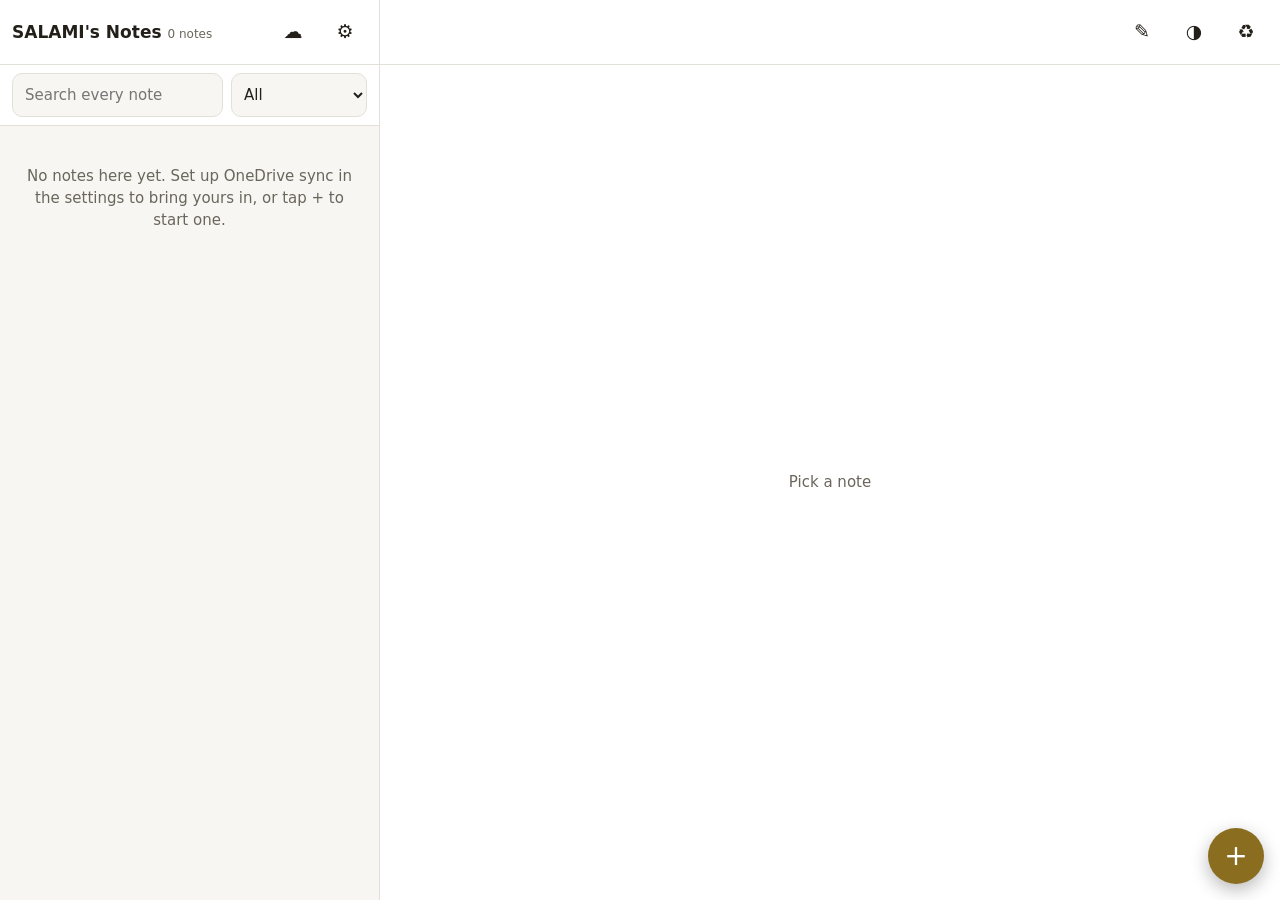
==== index.html @ 0e50c993 "Sticky Notes web app: phone and browser front end for the OneDrive notes Reads and writes the same n" ====
<!doctype html>
<html lang="en-GB">
<head>
<meta charset="utf-8">
<meta name="viewport" content="width=device-width, initial-scale=1, viewport-fit=cover">
<meta name="theme-color" content="#f7f6f2">
<title>SALAMI&#39;s Notes</title>
<link rel="manifest" href="manifest.webmanifest">
<link rel="icon" href="favicon-32.png" sizes="32x32">
<link rel="apple-touch-icon" href="apple-touch-icon.png">
<meta name="apple-mobile-web-app-capable" content="yes">
<meta name="apple-mobile-web-app-title" content="SALAMI's Notes">
<link rel="stylesheet" href="styles.css">
</head>
<body>
<div id="app">

  <section id="listScreen" class="screen on">
    <header class="bar">
      <h1>SALAMI&#39;s Notes <span class="sub" id="countSub"></span></h1>
      <button class="icon" id="sync" title="Sync with OneDrive">&#x2601;</button>
      <button class="icon" id="settings" title="Sync settings">&#x2699;</button>
    </header>
    <div class="filters">
      <input id="q" type="search" placeholder="Search every note" autocomplete="off" enterkeyhint="search">
      <select id="kind" aria-label="Category">
        <option value="all">All</option>
        <option value="today">Today's List</option>
        <option value="todo">To-do lists</option>
        <option value="tracker">Task trackers</option>
        <option value="monthly">Monthly lists</option>
        <option value="note">Notes</option>
      </select>
    </div>
    <div id="syncLine" class="syncline" hidden></div>
    <div id="list"></div>
    <button id="add" title="New">+</button>
  </section>

  <section id="noteScreen" class="screen off">
    <header class="bar" id="noteBar">
      <button class="icon" id="back">&#x2190;</button>
      <h1 id="noteTitle">&nbsp;<span class="sub" id="noteSub"></span></h1>
      <button class="icon" id="rename" title="Rename">&#x270e;</button>
      <button class="icon" id="colour" title="Colour">&#x25d1;</button>
      <button class="icon" id="del" title="Delete">&#x267b;</button>
    </header>
    <div id="noteBody"><div class="ph">Pick a note</div></div>
  </section>

</div>

<div id="sheet"><div class="inner">
  <button data-new="note"><span class="sw" style="background:#F7E06A"></span> New note</button>
  <button data-new="todo"><span class="sw" style="background:#AEE09F"></span> New to-do list</button>
  <button data-new="today"><span class="sw" style="background:#AEE09F"></span> Today's List</button>
  <button data-new="tracker"><span class="sw" style="background:#A4D3FA"></span> New task tracker</button>
  <button data-new="monthly"><span class="sw" style="background:#CBB8FF"></span> New monthly activity list</button>
</div></div>

<div id="cfg" class="sheet"><div class="inner pane">
  <h2>OneDrive sync</h2>
  <p id="cfgWho" class="hint"></p>
  <label>Client ID <small>from your Azure app registration</small>
    <input id="cfgId" placeholder="00000000-0000-0000-0000-000000000000" autocomplete="off" spellcheck="false"></label>
  <label>Notes folder in OneDrive
    <input id="cfgPath" placeholder="Personal Development/StickyNotes" autocomplete="off" spellcheck="false"></label>
  <p class="hint">Redirect URI to register in Azure: <code id="cfgRedirect"></code></p>
  <div class="cfgRow">
    <button id="cfgSave" class="primary">Save</button>
    <button id="cfgIn">Sign in</button>
    <button id="cfgCheck">Check folder</button>
    <button id="cfgOut">Sign out</button>
    <button id="cfgSeed">Re-read local folder</button>
    <button id="cfgClose">Close</button>
  </div>
  <h2 style="margin-top:18px">Alarms</h2>
  <p class="hint" id="cfgNotif"></p>
  <div class="cfgRow">
    <button id="cfgAsk">Allow notifications</button>
    <button id="cfgInstall" hidden>Install app</button>
  </div>
  <p id="cfgMsg" class="hint"></p>
</div></div>

<script type="module" src="app.js"></script>
</body>
</html>
---- styles.css ----
/* Sticky Notes, on the phone and the desktop.
   Mobile first: one column, big tap targets. Wider screens get the list and the open
   note side by side. Colours follow the Windows app's palette so a note looks the same. */

:root {
  --bg: #f7f6f2;
  --panel: #ffffff;
  --line: #e3e0d8;
  --ink: #23201a;
  --dim: #6b665c;
  --accent: #8a6d1f;
  --tap: 44px;
  color-scheme: light dark;
}
@media (prefers-color-scheme: dark) {
  :root { --bg: #171614; --panel: #201f1c; --line: #35332e; --ink: #ece9e1; --dim: #9c968a; --accent: #d9bc62; }
}

* { box-sizing: border-box; -webkit-tap-highlight-color: transparent; }
html, body { height: 100%; margin: 0; }
body {
  font: 15px/1.45 "Segoe UI", system-ui, -apple-system, Roboto, sans-serif;
  background: var(--bg); color: var(--ink);
  overscroll-behavior-y: none;
}
button, input, textarea, select { font: inherit; color: inherit; }
button { cursor: pointer; border: 0; background: none; }

/* --- app frame --------------------------------------------------------------------- */
#app { display: flex; flex-direction: column; height: 100%; }
.screen { display: none; flex-direction: column; min-height: 0; flex: 1; }
.screen.on { display: flex; }

.bar {
  display: flex; align-items: center; gap: 8px;
  padding: 10px 12px; background: var(--panel); border-bottom: 1px solid var(--line);
  padding-top: max(10px, env(safe-area-inset-top));
}
.bar h1 {
  font-size: 17px; margin: 0; font-weight: 600; flex: 1; min-width: 0;
  white-space: nowrap; overflow: hidden; text-overflow: ellipsis;
}
.bar .sub { font-size: 12px; color: var(--dim); font-weight: 400; white-space: nowrap; }
.icon {
  min-width: var(--tap); height: var(--tap); border-radius: 10px;
  display: grid; place-items: center; font-size: 19px; color: var(--ink);
}
.icon:active { background: var(--line); }

.filters { display: flex; gap: 8px; padding: 8px 12px; background: var(--panel); border-bottom: 1px solid var(--line); }
#q {
  flex: 1; min-width: 0; height: var(--tap); padding: 0 12px;
  border: 1px solid var(--line); border-radius: 10px; background: var(--bg);
}
#kind { height: var(--tap); padding: 0 8px; border: 1px solid var(--line); border-radius: 10px; background: var(--bg); }

/* --- the list --------------------------------------------------------------------- */
#list { overflow-y: auto; flex: 1; -webkit-overflow-scrolling: touch; padding-bottom: 96px; }
.group {
  position: sticky; top: 0; z-index: 1;
  padding: 10px 14px 6px; font-size: 12px; font-weight: 700; letter-spacing: .04em;
  text-transform: uppercase; color: var(--accent); background: var(--bg);
}
.group .n { color: var(--dim); font-weight: 400; }
.card {
  display: block; width: 100%; text-align: left;
  padding: 12px 14px; border-bottom: 1px solid var(--line); background: var(--panel);
  border-left: 5px solid var(--swatch, transparent);
}
.card:active { background: var(--bg); }
.card .t { font-weight: 600; display: flex; gap: 8px; align-items: baseline; }
.card .t .count { font-weight: 400; color: var(--dim); font-size: 13px; }
.card .m { color: var(--dim); font-size: 13px; margin-top: 2px; display: flex; gap: 10px; }
.card .hit { color: var(--ink); font-size: 13px; margin-top: 4px; opacity: .85; }
mark { background: #ffe9a3; color: inherit; border-radius: 3px; }
@media (prefers-color-scheme: dark) { mark { background: #5c4a12; } }
.empty { padding: 40px 20px; text-align: center; color: var(--dim); }

/* --- floating add ------------------------------------------------------------------ */
#add {
  position: fixed; right: 16px; bottom: calc(16px + env(safe-area-inset-bottom));
  width: 56px; height: 56px; border-radius: 28px; font-size: 28px; line-height: 1;
  background: var(--accent); color: #fff; box-shadow: 0 6px 18px rgba(0,0,0,.28);
}
.syncline {
  padding: 8px 14px; font-size: 13px; color: var(--dim);
  background: var(--panel); border-bottom: 1px solid var(--line);
}
.syncline.bad { color: #b42318; }
.syncline.busy::after { content: ' ...'; }

.pane h2 { font: 600 17px "Segoe UI", sans-serif; margin: 6px 0 10px; }
.pane label { display: block; margin: 10px 0; font-size: 13px; color: var(--dim); }
.pane label small { opacity: .8; }
.pane input {
  display: block; width: 100%; height: var(--tap); margin-top: 4px; padding: 0 12px;
  border: 1px solid var(--line); border-radius: 10px; background: var(--bg); color: var(--ink);
}
.pane code { word-break: break-all; }
.cfgRow { display: flex; flex-wrap: wrap; gap: 8px; margin-top: 12px; }
.cfgRow button {
  padding: 10px 14px; border-radius: 10px; background: var(--line); font-size: 14px;
}
.cfgRow button.primary { background: var(--accent); color: #fff; font-weight: 600; }

#sheet, .sheet {
  position: fixed; inset: 0; background: rgba(0,0,0,.4); display: none;
  align-items: flex-end; z-index: 10;
}
#sheet.on, .sheet.on { display: flex; }
#sheet .inner, .sheet .inner {
  background: var(--panel); width: 100%; border-radius: 16px 16px 0 0; padding: 8px 8px calc(8px + env(safe-area-inset-bottom));
}
.sheet .inner.pane { padding: 16px 16px calc(16px + env(safe-area-inset-bottom)); max-height: 88vh; overflow-y: auto; }
#sheet button {
  display: flex; gap: 12px; align-items: center; width: 100%; padding: 14px 16px;
  border-radius: 12px; font-size: 16px; text-align: left;
}
#sheet button:active { background: var(--bg); }
#sheet .sw { width: 14px; height: 14px; border-radius: 4px; }

/* --- the open note ------------------------------------------------------------------ */
#noteBar { background: var(--noteBar, var(--panel)); }
#noteBody { flex: 1; min-height: 0; overflow-y: auto; background: var(--noteBg, var(--panel)); }
#noteBody.pad { padding: 12px 14px calc(24px + env(safe-area-inset-bottom)); }
#text {
  width: 100%; min-height: 100%; border: 0; outline: 0; resize: none;
  background: transparent; color: var(--noteInk, var(--ink));
  padding: 14px; font-size: 16px; line-height: 1.5;
}
.stamp { color: var(--dim); font-weight: 600; margin: 14px 0 6px; font-size: 13px; }

/* to-do rows */
.row { display: flex; gap: 10px; align-items: flex-start; padding: 10px 4px; border-bottom: 1px solid rgba(0,0,0,.07); }
.row .box {
  width: 26px; height: 26px; flex: none; border: 2px solid currentColor; border-radius: 7px;
  display: grid; place-items: center; font-size: 16px; opacity: .75; margin-top: 1px;
}
.row.done .label { text-decoration: line-through; opacity: .5; }
.row .label { flex: 1; min-width: 0; word-break: break-word; }
.row .chips { display: flex; flex-wrap: wrap; gap: 6px; margin-top: 4px; }
.chip {
  font-size: 11px; padding: 2px 7px; border-radius: 999px;
  background: rgba(0,0,0,.08); color: inherit; opacity: .8; white-space: nowrap;
}
.chip.late { background: #d4322c; color: #fff; opacity: 1; }
.chip.soon { background: #b8791a; color: #fff; opacity: 1; }
.count { padding: 10px 4px; color: var(--dim); font-size: 13px; }

/* tracker sections */
.sec { margin: 16px 0 4px; font-size: 12px; font-weight: 700; letter-spacing: .05em; opacity: .65; }
.bar2 { height: 8px; border-radius: 4px; background: rgba(0,0,0,.12); overflow: hidden; margin: 10px 0 2px; }
.bar2 i { display: block; height: 100%; background: currentColor; opacity: .55; }
.move { display: flex; gap: 6px; margin-top: 6px; }
.move button { font-size: 12px; padding: 5px 10px; border-radius: 999px; background: rgba(0,0,0,.08); }

/* the add-an-item box at the top of a list */
.entry { display: flex; gap: 8px; padding: 10px 4px 4px; }
.entry input {
  flex: 1; min-width: 0; height: var(--tap); padding: 0 12px; border-radius: 10px;
  border: 1px solid rgba(0,0,0,.18); background: rgba(255,255,255,.55); color: inherit;
}
.entry button { padding: 0 16px; border-radius: 10px; background: rgba(0,0,0,.12); font-weight: 600; }

.hint { color: var(--dim); font-size: 12px; padding: 6px 4px 0; }

/* wide screens: list and note side by side */
@media (min-width: 900px) {
  #app { flex-direction: row; }
  .screen { display: flex; }
  #listScreen { width: 380px; flex: none; border-right: 1px solid var(--line); }
  #noteScreen { flex: 1; }
  #noteScreen.off .ph { display: grid; }
  #back { display: none; }
}
.ph { display: none; place-items: center; height: 100%; color: var(--dim); }
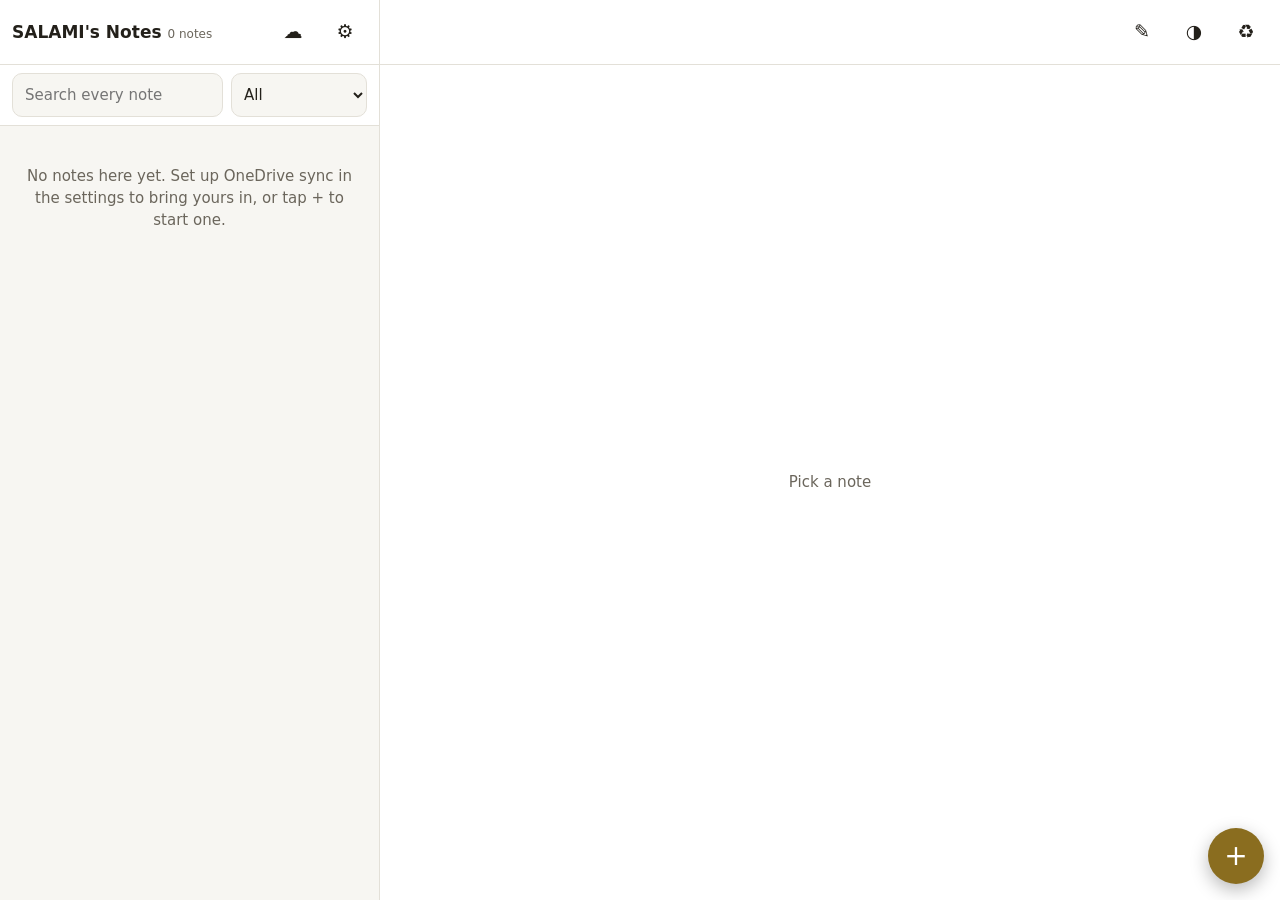
==== commit b6ac7ed6: "Add a private GitHub repository as a second sync backend Microsoft Graph needs an Azure app registra" ====
--- a/index.html
+++ b/index.html
@@ -59,18 +59,42 @@
 </div></div>
 
 <div id="cfg" class="sheet"><div class="inner pane">
-  <h2>OneDrive sync</h2>
-  <p id="cfgWho" class="hint"></p>
-  <label>Client ID <small>from your Azure app registration</small>
-    <input id="cfgId" placeholder="00000000-0000-0000-0000-000000000000" autocomplete="off" spellcheck="false"></label>
-  <label>Notes folder in OneDrive
-    <input id="cfgPath" placeholder="Personal Development/StickyNotes" autocomplete="off" spellcheck="false"></label>
-  <p class="hint">Redirect URI to register in Azure: <code id="cfgRedirect"></code></p>
+  <h2>Sync</h2>
+  <label>Where the notes travel through
+    <select id="cfgBackend" style="width:100%;height:var(--tap);margin-top:4px;border:1px solid var(--line);border-radius:10px;background:var(--bg);color:var(--ink);padding:0 10px">
+      <option value="github">A private GitHub repository</option>
+      <option value="graph">OneDrive (Microsoft Graph)</option>
+      <option value="none">Nothing - keep them on this device only</option>
+    </select></label>
+
+  <div id="paneGh">
+    <label>Owner <small>your GitHub username</small>
+      <input id="ghOwner" placeholder="salamitosin" autocomplete="off" spellcheck="false"></label>
+    <label>Repository <small>private, holds only the notes</small>
+      <input id="ghRepo" placeholder="salamis-notes-data" autocomplete="off" spellcheck="false"></label>
+    <label>Folder inside it
+      <input id="ghPath" placeholder="notes" autocomplete="off" spellcheck="false"></label>
+    <label>Access token <small>fine-grained, Contents: read and write, that repo only</small>
+      <input id="ghToken" type="password" placeholder="github_pat_..." autocomplete="off" spellcheck="false"></label>
+    <p class="hint">The token is kept in this device&#39;s browser storage. Revoke it on GitHub at any time.</p>
+  </div>
+
+  <div id="paneGraph" hidden>
+    <p id="cfgWho" class="hint"></p>
+    <label>Client ID <small>from your Azure app registration</small>
+      <input id="cfgId" placeholder="00000000-0000-0000-0000-000000000000" autocomplete="off" spellcheck="false"></label>
+    <label>Notes folder in OneDrive
+      <input id="cfgPath" placeholder="Personal Development/StickyNotes" autocomplete="off" spellcheck="false"></label>
+    <p class="hint">Redirect URI to register in Azure: <code id="cfgRedirect"></code></p>
+    <div class="cfgRow">
+      <button id="cfgIn">Sign in</button>
+      <button id="cfgOut">Sign out</button>
+    </div>
+  </div>
+
   <div class="cfgRow">
     <button id="cfgSave" class="primary">Save</button>
-    <button id="cfgIn">Sign in</button>
-    <button id="cfgCheck">Check folder</button>
-    <button id="cfgOut">Sign out</button>
+    <button id="cfgCheck">Test connection</button>
     <button id="cfgSeed">Re-read local folder</button>
     <button id="cfgClose">Close</button>
   </div>
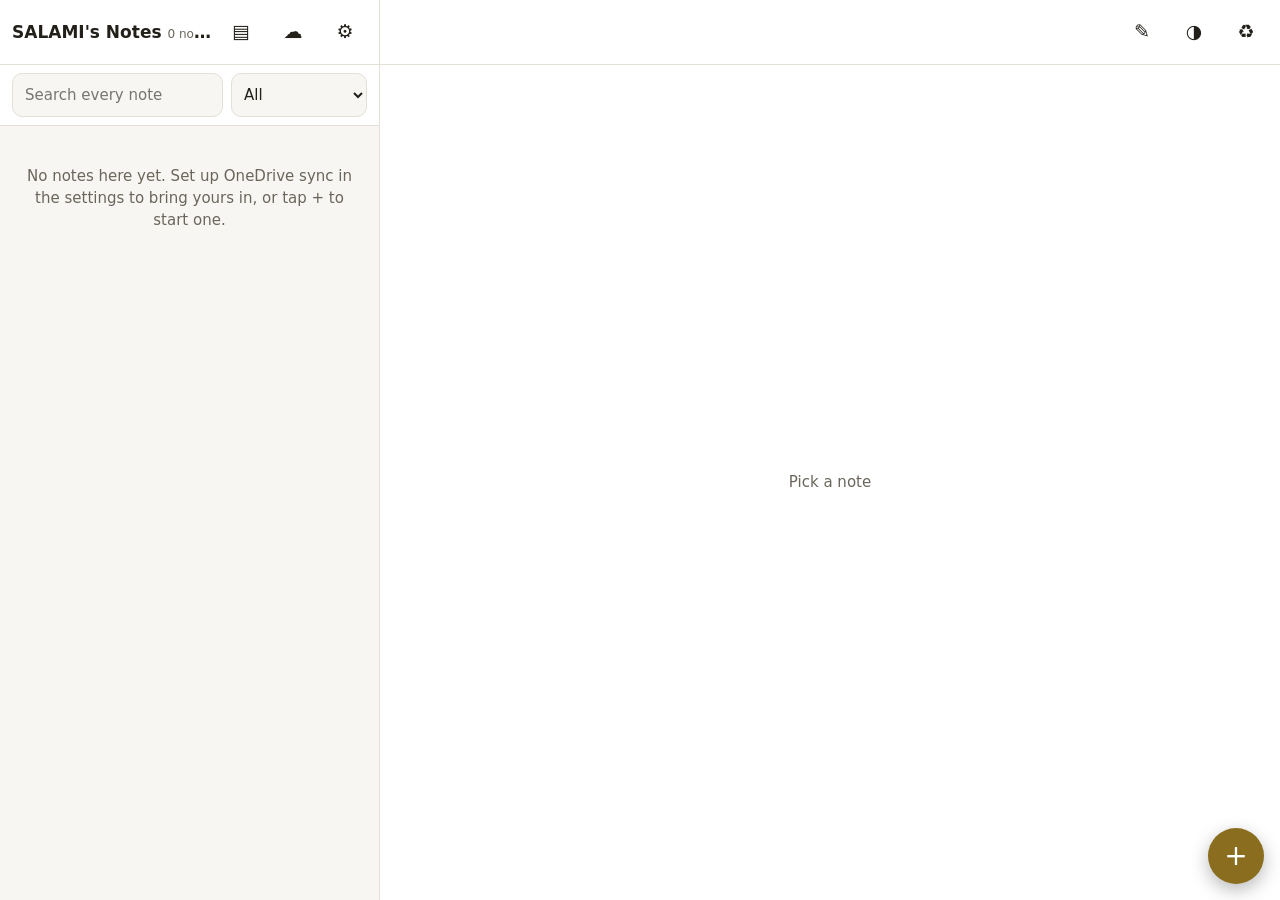
==== commit 2f071125: "Add dashboards: Today, Journal, Quarter, Streaks The same four dashboards as the desktop app, from a" ====
--- a/index.html
+++ b/index.html
@@ -18,6 +18,7 @@
   <section id="listScreen" class="screen on">
     <header class="bar">
       <h1>SALAMI&#39;s Notes <span class="sub" id="countSub"></span></h1>
+      <button class="icon" id="dashBtn" title="Dashboards: Today, Journal, Quarter, Streaks">&#x25a4;</button>
       <button class="icon" id="sync" title="Sync with OneDrive">&#x2601;</button>
       <button class="icon" id="settings" title="Sync settings">&#x2699;</button>
     </header>
@@ -41,6 +42,7 @@
     <header class="bar" id="noteBar">
       <button class="icon" id="back">&#x2190;</button>
       <h1 id="noteTitle">&nbsp;<span class="sub" id="noteSub"></span></h1>
+      <button class="icon" id="noteDash" title="Dashboard" hidden>&#x25a4;</button>
       <button class="icon" id="rename" title="Rename">&#x270e;</button>
       <button class="icon" id="colour" title="Colour">&#x25d1;</button>
       <button class="icon" id="del" title="Delete">&#x267b;</button>
--- a/styles.css
+++ b/styles.css
@@ -17,6 +17,7 @@
 }
 
 * { box-sizing: border-box; -webkit-tap-highlight-color: transparent; }
+[hidden] { display: none !important; }   /* .icon's display:grid must not bring a hidden button back */
 html, body { height: 100%; margin: 0; }
 body {
   font: 15px/1.45 "Segoe UI", system-ui, -apple-system, Roboto, sans-serif;
@@ -164,6 +165,102 @@
 
 .hint { color: var(--dim); font-size: 12px; padding: 6px 4px 0; }
 
+/* --- the Dashboards screen (dashview.js) ----------------------------------------------- */
+.dash { max-width: 1100px; margin: 0 auto; }
+.dash h2 { font-size: 18px; margin: 12px 0 10px; font-weight: 600; }
+.dash .tabs { display: flex; gap: 6px; overflow-x: auto; padding: 2px 0 6px; position: sticky; top: -12px; background: var(--noteBg, var(--panel)); z-index: 1; }
+.dash .tabs button { padding: 8px 16px; border-radius: 999px; background: var(--line); font-weight: 600; font-size: 14px; white-space: nowrap; }
+.dash .tabs button.on { background: var(--accent); color: #fff; }
+.tiles { display: grid; grid-template-columns: repeat(auto-fill, minmax(150px, 1fr)); gap: 8px; }
+.tile { position: relative; overflow: hidden; background: var(--bg); border: 1px solid var(--line); border-radius: 12px; padding: 10px 12px 12px; min-height: 78px; }
+.tile b { display: block; font-size: 22px; line-height: 1.2; }
+.tile small { display: block; color: var(--dim); font-size: 12px; margin-top: 4px; }
+.tile .pb, .mhead .pb { position: absolute; left: 0; bottom: 0; height: 4px; background: var(--accent); }
+.tile.warn b { color: #b8791a; }
+.tile.bad b { color: #d4322c; }
+.dash .line { color: var(--dim); font-size: 13px; margin: 10px 2px; }
+.dash .line.warn { color: #b8791a; font-weight: 600; }
+.dash .cap { color: var(--dim); font-size: 12px; margin: 14px 2px 6px; }
+.dash .said { margin: 6px 2px; padding: 8px 10px; border-radius: 10px; background: var(--bg); border: 1px solid var(--line); font-size: 13px; }
+.dash .h3 { display: flex; flex-wrap: wrap; align-items: baseline; gap: 10px; margin: 18px 2px 6px; font-weight: 700; font-size: 16px; }
+.dash .h3 small { font-weight: 400; color: var(--dim); font-size: 12px; }
+.dash .grp { margin: 10px 2px 4px; font-size: 11px; font-weight: 700; letter-spacing: .05em; text-transform: uppercase; color: var(--accent); }
+.dash .hint { padding-left: 2px; }
+.dash button.act { padding: 8px 12px; border-radius: 10px; background: var(--accent); color: #fff; font-weight: 600; font-size: 13px; white-space: nowrap; }
+.dash button.quiet { padding: 8px 12px; border-radius: 10px; background: var(--line); font-size: 13px; white-space: nowrap; }
+.dash button.link { display: block; text-align: left; padding: 4px 2px; color: var(--accent); font-size: 13px; }
+.dash button.link:disabled { color: var(--dim); }
+
+/* the week's bars */
+.week { display: flex; gap: 6px; align-items: flex-end; height: 112px; padding: 0 2px; }
+.week .col { flex: 1; display: flex; flex-direction: column; align-items: center; justify-content: flex-end; gap: 3px; min-width: 0; }
+.week .col i { display: block; width: 60%; border-radius: 4px 4px 0 0; background: var(--accent); opacity: .55; }
+.week .col.now i { opacity: 1; }
+.week .n { font-size: 12px; font-weight: 600; }
+.week .d { font-size: 11px; color: var(--dim); }
+
+/* a suggestion */
+.sug { display: flex; gap: 10px; align-items: center; padding: 10px 2px; border-bottom: 1px solid var(--line); }
+.sug .txt { flex: 1; min-width: 0; cursor: pointer; }
+.sug .t { font-weight: 600; word-break: break-word; }
+.sug .w { font-size: 12px; color: var(--dim); }
+.sug.late .w { color: #d4322c; }
+.sug .btns { display: flex; gap: 6px; flex-wrap: wrap; justify-content: flex-end; }
+
+/* calendars: a square a day, a column a week, Monday at the top */
+.heat { display: grid; grid-auto-flow: column; grid-template-rows: repeat(7, 14px); grid-auto-columns: 14px; gap: 3px; overflow-x: auto; padding: 2px; }
+.heat .c { width: 14px; height: 14px; border-radius: 3px; background: var(--line); padding: 0; }
+.heat .c.future { visibility: hidden; }
+.heat .c.o { background: #b9cde6; }
+.heat .c.j0 { background: #f3e7a0; } .heat .c.j1 { background: #e9cf55; } .heat .c.j2 { background: #c9a21e; } .heat .c.j3 { background: #8c6d0a; }
+.heat .c.b { background: #4c8fd0; }
+.heat .c.today { outline: 2px solid var(--ink); outline-offset: -1px; }
+.heat .c.sel { outline: 2px solid var(--accent); outline-offset: 1px; }
+.otd { margin: 8px 0; }
+.entry2 { margin: 8px 0; padding: 8px 10px; border-radius: 10px; background: var(--bg); border: 1px solid var(--line); }
+.entry2 .who { font-size: 12px; font-weight: 700; text-transform: uppercase; color: var(--accent); padding: 0; }
+.entry2 .body { white-space: pre-wrap; font-size: 14px; margin-top: 4px; }
+
+/* the quarter */
+.qnav { display: flex; flex-wrap: wrap; gap: 6px; align-items: center; }
+.qnav h2 { flex: 1; min-width: 200px; margin: 6px 4px; }
+.months { display: grid; grid-template-columns: 1fr; gap: 10px; margin-top: 12px; }
+@media (min-width: 700px) { .months { grid-template-columns: repeat(3, 1fr); } }
+.mcol { border: 1px solid var(--line); border-radius: 12px; overflow: hidden; background: var(--bg); display: flex; flex-direction: column; }
+.mhead { position: relative; padding: 10px 12px 12px; background: #e6dbff; color: #2a2338; display: grid; grid-template-columns: 1fr auto; gap: 2px 8px; align-items: center; }
+.mhead b { grid-column: 1; }
+.mhead small { grid-column: 1; opacity: .75; font-size: 12px; }
+.mhead button { grid-column: 2; grid-row: 1 / span 2; background: rgba(255,255,255,.7) !important; }
+.mhead .pb { background: #9a7fe0; }
+.mcol .grp { margin: 8px 10px 2px; }
+.act-row { display: flex; gap: 8px; width: 100%; text-align: left; padding: 7px 10px; border-top: 1px solid var(--line); font-size: 14px; }
+.act-row .t { flex: 1; min-width: 0; word-break: break-word; }
+.act-row .due { font-size: 12px; color: var(--dim); white-space: nowrap; }
+.act-row .due.late { color: #d4322c; font-weight: 600; }
+.act-row.done .t { text-decoration: line-through; opacity: .55; }
+.madd { margin: 8px; height: 40px; padding: 0 10px; border: 1px solid var(--line); border-radius: 10px; background: var(--panel); color: var(--ink); }
+
+/* streaks */
+.dash .opt { display: block; font-size: 13px; color: var(--dim); margin: 4px 2px 0; }
+.srow { display: block; width: 100%; text-align: left; padding: 10px 12px; margin: 6px 0; border: 1px solid var(--line); border-radius: 12px; background: var(--bg); }
+.srow.sel { border-color: var(--accent); }
+.srow .top { display: flex; gap: 8px; align-items: baseline; }
+.srow .top b { flex: 1; min-width: 0; }
+.srow .num { font-weight: 700; white-space: nowrap; }
+.srow.warn .num { color: #b8791a; }
+.srow.dim { opacity: .65; }
+.srow .meta { font-size: 12px; color: var(--dim); margin: 2px 0 6px; }
+.srow .dots { display: flex; gap: 4px; }
+.srow .dots i { width: 11px; height: 11px; border-radius: 50%; border: 1.5px solid var(--line); }
+.srow .dots i.on { background: #4c8fd0; border-color: #4c8fd0; }
+.heatbox { padding: 4px 12px 12px; }
+.heatbox .act { margin-top: 10px; }
+@media (prefers-color-scheme: dark) {
+  .mhead { background: #3a3150; color: #ece9e1; }
+  .mhead button { background: rgba(0,0,0,.25) !important; color: inherit; }
+  .heat .c.o { background: #3c5675; }
+}
+
 /* wide screens: list and note side by side */
 @media (min-width: 900px) {
   #app { flex-direction: row; }
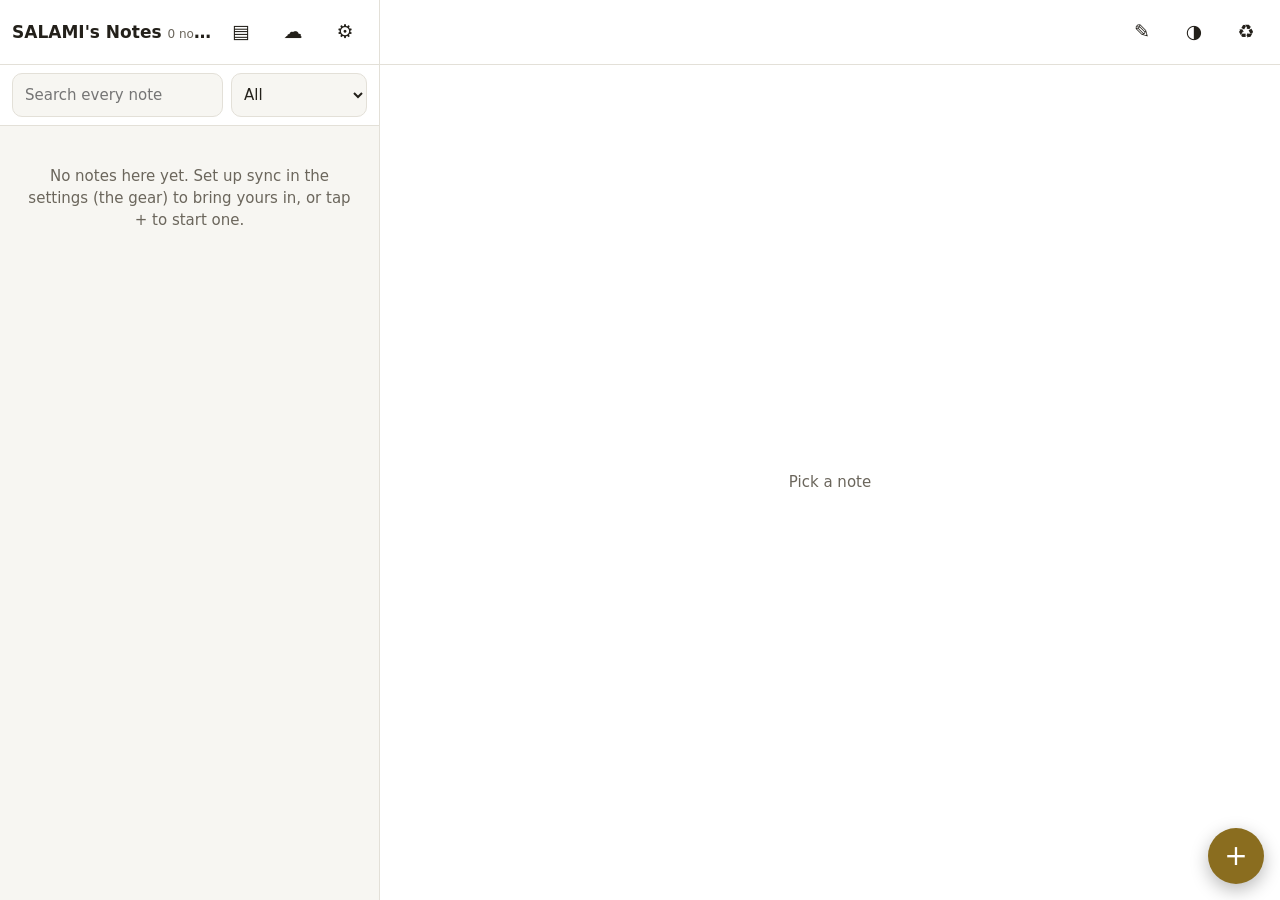
==== commit 48e49fce: "Say "sync" rather than "OneDrive" now that GitHub is the usual route The cloud button, the empty-lis" ====
--- a/index.html
+++ b/index.html
@@ -19,7 +19,7 @@
     <header class="bar">
       <h1>SALAMI&#39;s Notes <span class="sub" id="countSub"></span></h1>
       <button class="icon" id="dashBtn" title="Dashboards: Today, Journal, Quarter, Streaks">&#x25a4;</button>
-      <button class="icon" id="sync" title="Sync with OneDrive">&#x2601;</button>
+      <button class="icon" id="sync" title="Sync now">&#x2601;</button>
       <button class="icon" id="settings" title="Sync settings">&#x2699;</button>
     </header>
     <div class="filters">
@@ -71,7 +71,7 @@
 
   <div id="paneGh">
     <label>Owner <small>your GitHub username</small>
-      <input id="ghOwner" placeholder="salamitosin" autocomplete="off" spellcheck="false"></label>
+      <input id="ghOwner" placeholder="jsalami-code" autocomplete="off" spellcheck="false"></label>
     <label>Repository <small>private, holds only the notes</small>
       <input id="ghRepo" placeholder="salamis-notes-data" autocomplete="off" spellcheck="false"></label>
     <label>Folder inside it
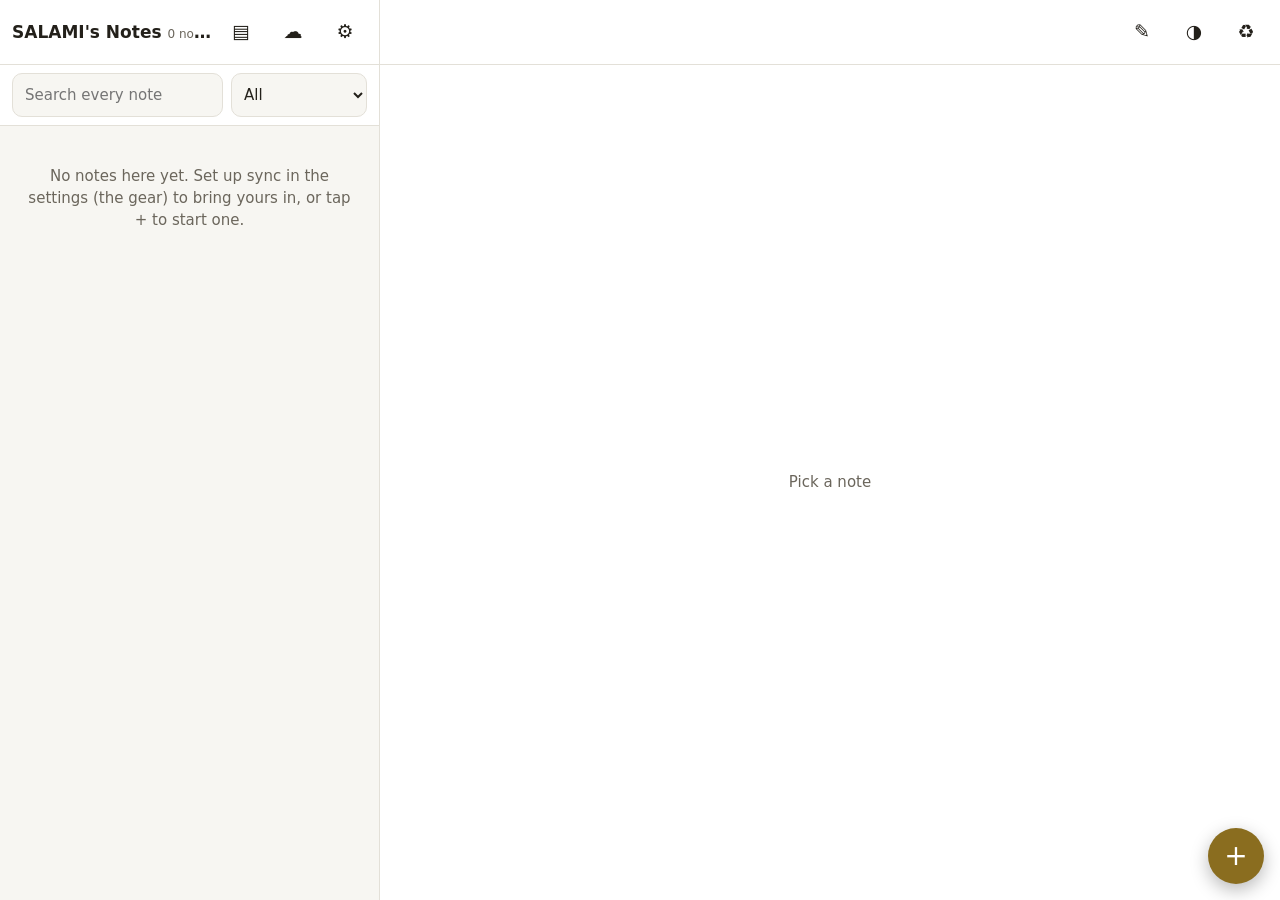
==== commit d7167ced: "Default the GitHub folder to notes2, the clean shared folder The old "notes" folder holds hundreds o" ====
--- a/index.html
+++ b/index.html
@@ -75,7 +75,7 @@
     <label>Repository <small>private, holds only the notes</small>
       <input id="ghRepo" placeholder="salamis-notes-data" autocomplete="off" spellcheck="false"></label>
     <label>Folder inside it
-      <input id="ghPath" placeholder="notes" autocomplete="off" spellcheck="false"></label>
+      <input id="ghPath" placeholder="notes2" autocomplete="off" spellcheck="false"></label>
     <label>Access token <small>fine-grained, Contents: read and write, that repo only</small>
       <input id="ghToken" type="password" placeholder="github_pat_..." autocomplete="off" spellcheck="false"></label>
     <p class="hint">The token is kept in this device&#39;s browser storage. Revoke it on GitHub at any time.</p>
